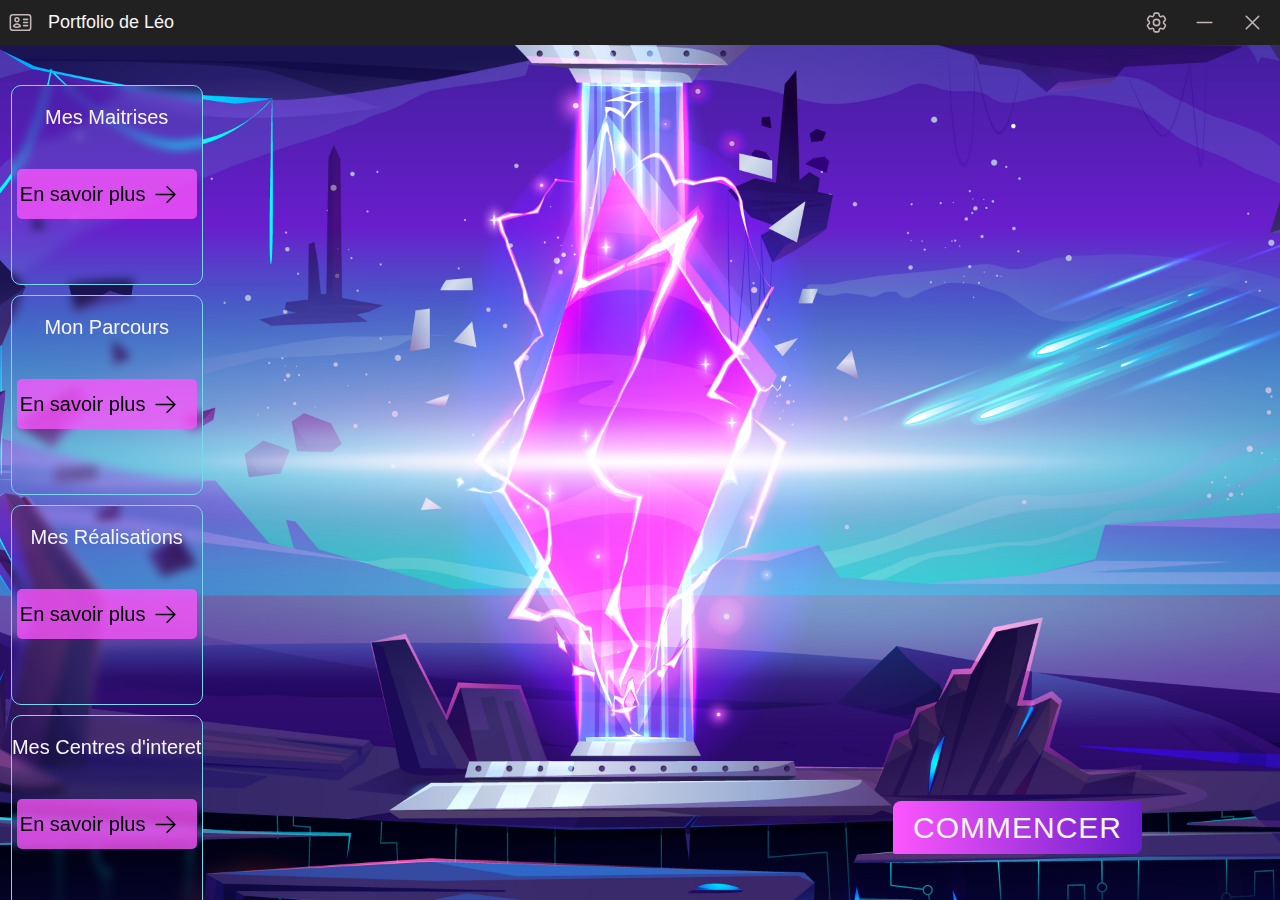
==== index.html @ dedc8388 "premiercommit" ====
<!DOCTYPE html>
<html lang="en">
<head>
    <meta charset="UTF-8">
    <meta http-equiv="X-UA-Compatible" content="IE=edge">
    <meta name="viewport" content="width=device-width, initial-scale=1.0">
    <link rel="preconnect" href="https://fonts.googleapis.com">
    <link rel="preconnect" href="https://fonts.gstatic.com" crossorigin>
    <link rel="preconnect" href="https://fonts.googleapis.com">
    <link rel="preconnect" href="https://fonts.gstatic.com" crossorigin>
    <link rel="stylesheet" href="https://cdnjs.cloudflare.com/ajax/libs/font-awesome/5.15.2/css/all.min.css" integrity="sha512-9/2B2I/1x3tvc5JHl5kgWKKgNgnvMkPWpCxrs7MZZLTWjAG6tVHZx/wfa2QaGj+BcEy40biwvOJZlFzD7+nXjA==" crossorigin="anonymous" />
    <link href="https://fonts.googleapis.com/css2?family=Unbounded:wght@300&display=swap" rel="stylesheet"> 
    <title>Portfolio de Léo</title>

    <link rel="apple-touch-icon" sizes="180x180" href="favicon/apple-touch-icon.png">
    <link rel="icon" type="image/png" sizes="32x32" href="favicon/favicon-32x32.png">
    <link rel="icon" type="image/png" sizes="16x16" href="favicon/favicon-16x16.png">
    <link rel="manifest" href="favicon/site.webmanifest">
    <link rel="mask-icon" href="favicon/safari-pinned-tab.svg" color="#5bbad5">
    <meta name="msapplication-TileColor" content="#da532c">
    <meta name="theme-color" content="#ffffff">

<link rel="stylesheet" href="style.css">

</head>
<body>
<!-- Navbar -->
    <nav>
        <ul class="list-nav">
            <li  class="item-nav">
                <svg xmlns="http://www.w3.org/2000/svg" fill="none" viewBox="0 0 24 24" stroke-width="1.5" stroke="currentColor" class="w-6 h-6">
                    <path stroke-linecap="round" stroke-linejoin="round" d="M15 9h3.75M15 12h3.75M15 15h3.75M4.5 19.5h15a2.25 2.25 0 0 0 2.25-2.25V6.75A2.25 2.25 0 0 0 19.5 4.5h-15a2.25 2.25 0 0 0-2.25 2.25v10.5A2.25 2.25 0 0 0 4.5 19.5Zm6-10.125a1.875 1.875 0 1 1-3.75 0 1.875 1.875 0 0 1 3.75 0Zm1.294 6.336a6.721 6.721 0 0 1-3.17.789 6.721 6.721 0 0 1-3.168-.789 3.376 3.376 0 0 1 6.338 0Z" />
                  </svg> 
            </li>

            <li  class="item-nav">
                <p>Portfolio de Léo</p>
            </li>

            <li class="item-nav">
                <svg xmlns="http://www.w3.org/2000/svg" fill="none" viewBox="0 0 24 24" stroke-width="1.5" stroke="currentColor" class="w-6 h-6">
                    <path stroke-linecap="round" stroke-linejoin="round" d="M9.594 3.94c.09-.542.56-.94 1.11-.94h2.593c.55 0 1.02.398 1.11.94l.213 1.281c.063.374.313.686.645.87.074.04.147.083.22.127.325.196.72.257 1.075.124l1.217-.456a1.125 1.125 0 0 1 1.37.49l1.296 2.247a1.125 1.125 0 0 1-.26 1.431l-1.003.827c-.293.241-.438.613-.43.992a7.723 7.723 0 0 1 0 .255c-.008.378.137.75.43.991l1.004.827c.424.35.534.955.26 1.43l-1.298 2.247a1.125 1.125 0 0 1-1.369.491l-1.217-.456c-.355-.133-.75-.072-1.076.124a6.47 6.47 0 0 1-.22.128c-.331.183-.581.495-.644.869l-.213 1.281c-.09.543-.56.94-1.11.94h-2.594c-.55 0-1.019-.398-1.11-.94l-.213-1.281c-.062-.374-.312-.686-.644-.87a6.52 6.52 0 0 1-.22-.127c-.325-.196-.72-.257-1.076-.124l-1.217.456a1.125 1.125 0 0 1-1.369-.49l-1.297-2.247a1.125 1.125 0 0 1 .26-1.431l1.004-.827c.292-.24.437-.613.43-.991a6.932 6.932 0 0 1 0-.255c.007-.38-.138-.751-.43-.992l-1.004-.827a1.125 1.125 0 0 1-.26-1.43l1.297-2.247a1.125 1.125 0 0 1 1.37-.491l1.216.456c.356.133.751.072 1.076-.124.072-.044.146-.086.22-.128.332-.183.582-.495.644-.869l.214-1.28Z" />
                    <path stroke-linecap="round" stroke-linejoin="round" d="M15 12a3 3 0 1 1-6 0 3 3 0 0 1 6 0Z" />
                  </svg>
            </li>

            <li class="item-nav">
                <svg xmlns="http://www.w3.org/2000/svg" fill="none" viewBox="0 0 24 24" stroke-width="1.5" stroke="currentColor" class="w-6 h-6">
                    <path stroke-linecap="round" stroke-linejoin="round" d="M5 12h14" />
                  </svg>
                  
            </li>

            <li class="item-nav">
                <svg xmlns="http://www.w3.org/2000/svg" fill="none" viewBox="0 0 24 24" stroke-width="1.5" stroke="currentColor" class="w-6 h-6">
                    <path stroke-linecap="round" stroke-linejoin="round" d="M6 18 18 6M6 6l12 12" />
                  </svg>
                  
            </li>

        </ul>
    </nav>

    <!-- Card -->
    
    <div class="accueil flex-container">
        <div class="left-content">
            <div class="list-card">
                <div class="card">
                    <p>Mes Maitrises</p>
                    <div class="savoir">
                        <a href="#">En savoir plus<svg xmlns="http://www.w3.org/2000/svg" fill="none" viewBox="0 0 24 24" stroke-width="1.5" stroke="currentColor" class="w-6 h-6">
                            <path stroke-linecap="round" stroke-linejoin="round" d="M13.5 4.5 21 12m0 0-7.5 7.5M21 12H3" />
                          </svg></a>
                    </div>
                </div>
    
                <div class="card">
                    <p>Mon Parcours</p>
                    <div class="savoir">
                        <a href="">En savoir plus<svg xmlns="http://www.w3.org/2000/svg" fill="none" viewBox="0 0 24 24" stroke-width="1.5" stroke="currentColor" class="w-6 h-6">
                            <path stroke-linecap="round" stroke-linejoin="round" d="M13.5 4.5 21 12m0 0-7.5 7.5M21 12H3" />
                          </svg></a>
                    </div>
                </div>
    
                <div class="card">
                    <p>Mes Réalisations</p>
                    <div class="savoir">
                        <a href="">En savoir plus<svg xmlns="http://www.w3.org/2000/svg" fill="none" viewBox="0 0 24 24" stroke-width="1.5" stroke="currentColor" class="w-6 h-6">
                            <path stroke-linecap="round" stroke-linejoin="round" d="M13.5 4.5 21 12m0 0-7.5 7.5M21 12H3" />
                          </svg></a>
                    </div>
                </div>
    
                <div class="card">
                    <p>Mes Centres d'interet</p>
                    <div class="savoir">
                        <a href="">En savoir plus<svg xmlns="http://www.w3.org/2000/svg" fill="none" viewBox="0 0 24 24" stroke-width="1.5" stroke="currentColor" class="w-6 h-6">
                            <path stroke-linecap="round" stroke-linejoin="round" d="M13.5 4.5 21 12m0 0-7.5 7.5M21 12H3" />
                          </svg></a>
                    </div> 
                </div>
            </div>
        </div>

    <!-- Bouton commencer -->
        <div class="right-content">
            <div class="bouton" id="bouton">
                <a href="#" id="lienBouton" class="commencer">Commencer</a>
            </div>
        </div>
    </div>

    <!-- Information Maitrise-->
    <div id="information-1" class="information invisible">
        <svg xmlns="http://www.w3.org/2000/svg" fill="none" viewBox="0 0 24 24" stroke-width="1.5" stroke="currentColor" class="w-6 h-6 closeIcon">
            <path stroke-linecap="round" stroke-linejoin="round" d="M6 18 18 6M6 6l12 12" />
        </svg>
        <div class="skills-heading" id="skills">
            <h2>Mes Maîtrises</h2>
                  <div class="skills-bar">
                    
                    <div class="bar">
                      <div class="info">
                        <span>HTML</span>
                      </div>
                      <div class="progress-line"><span class="html"></span></div>
                      <div class="bar">
                        <div class="info">
                          <span>CSS</span>
                        </div>
                        <div class="progress-line"><span class="css"></span></div>
                        <div class="bar">
                          <div class="info">
                            <span>SASS</span>
                          </div>
                          <div class="progress-line"><span class="sass"></span></div>
                          <div class="bar">
                            <div class="info">
                              <span>BOOTSTRAP</span>
                            </div>
                            <div class="progress-line"><span class="bootstrap"></span></div>
                            <div class="bar">
                              <div class="info">
                                <span>JAVASCRIPT</span>
                              </div>
                              <div class="progress-line"><span class="js"></span></div>
                            </div>
                          </div>
                        </div>
                      </div>
                    </div>
                  </div>
                </div>
    </div>

     <!-- Information Formation-->
    <div id="information-2" class="information invisible">
        <svg xmlns="http://www.w3.org/2000/svg" fill="none" viewBox="0 0 24 24" stroke-width="1.5" stroke="currentColor" class="w-6 h-6 closeIcon">
            <path stroke-linecap="round" stroke-linejoin="round" d="M6 18 18 6M6 6l12 12" />
        </svg>
        <div class="formation" id="formation">
            <h6>Mes Formations</h6>
            <div class="premier">
              <h7>BAC STI2D (Sciences
                et Technologies de l'Industrie et du Développement
                Durable)</h7>
              <p>En 2021 au lycée la Colinière (Nantes)</p>
          </div>
  
  
          <div class="deuxieme">
            <h8>BTS SNIR (Système Numériques Informatique et Réseaux)</h8>
            <p>Arrêté au mois de Janvier 2022 au lycée Nicolas Appert (Orvault)</p> 
          </div>
  
  
          <div class="troisieme">
            <h9>Formation Développeur Web et Web Mobile avec Anglais renforcé à l'AFPA</h9>
            <p>En 2023 100% à distance</p>
          
          </div>
          </div>
    </div>

 <!-- Information Realisation-->
    <div id="information-3" class="information invisible">
        <svg xmlns="http://www.w3.org/2000/svg" fill="none" viewBox="0 0 24 24" stroke-width="1.5" stroke="currentColor" class="w-6 h-6 closeIcon">
            <path stroke-linecap="round" stroke-linejoin="round" d="M6 18 18 6M6 6l12 12" />
        </svg>
        <div class="imgcard1" id="realisation">
            <div class="cards">
              <h2 class="header">
                 Mes Réalisations
              </h2>
              <div class="services">
                 <div class="content content-1">
                    <div class="corps"></div>
                    <h2>
                      SUSHI RESTAURANT
                    </h2>
                    <p>
                       Site d'un restaurant de sushi
                    </p>
                    <a href="ressources/projet/Resto Japonais.zip" download="Resto Japonais">TELECHARGER</a>
                 </div>
                 <div class="content content-2">
                    <div class="corps"></div>
                    <h2>
                       MONTAGNE LANDING
                    </h2>
                    <p>
                       Site montagne
                    </p>
                    <a href="ressources/projet/Sass exo page.zip" download="Sass exo page">TELECHARGER</a>
                 </div>
                 <div class="content content-3">
                    <div class="corps"></div>
                    <h2>
                       GEORGIA RESTAURANT
                    </h2>
                    <p>
                      Site d'un restaurant Italien
                    </p>
                    <a href="ressources/projet/Site restaurant Georgia.zip" download="Site restaurant Georgia">TELECHARGER</a>
                 </div>
              </div>
            </div>
          </div>
    </div>

     <!-- Information Centre d'interet-->
    <div id="information-4" class="information invisible">
        <svg xmlns="http://www.w3.org/2000/svg" fill="none" viewBox="0 0 24 24" stroke-width="1.5" stroke="currentColor" class="w-6 h-6 closeIcon">
            <path stroke-linecap="round" stroke-linejoin="round" d="M6 18 18 6M6 6l12 12" />
        </svg>
        <div class="titre" id="interet">
            <h6>Mes centres d'intérêt</h6>
          </div>
          <div class="card28">
            <div class="sectioncard">
              <h2>La culture générale</h2>
              <p>Je m'intéresse à de nombreux sujets de culture générale, tels que l'histoire, la littérature, la musique, et les arts visuels.</p>
            </div>
            <div class="sectioncard">
              <h2>Les jeux vidéos</h2>
              <p>Je suis passionné par les jeux vidéos depuis mon enfance, et j'aime explorer les mondes virtuels et découvrir de nouvelles mécaniques de jeu.</p>
            </div>
            <div class="sectioncard">
              <h2>Les sciences</h2>
              <p>Je suis fasciné par le monde naturel et les lois qui le régissent, et j'aime apprendre sur les sciences, en particulier la physique et les neurosciences.</p>
            </div>
            <div class="sectioncard">
              <h2>L'informatique</h2>
              <p>Je suis l'actualité par rapport aux dernières mises à jour, sorties de produits. Le développement web est pour moi une grande passion car c'est un nouveau monde qui s'offre à nous avec pleins de possibilités</p>
            </div>
          </div>
    </div>

    <script src="script.js"></script>
</body>
</html>
---- style.css ----
*, ::after, ::before {
    margin: 0;
    padding: 0;
    box-sizing: border-box;
}

html {
    scroll-behavior: smooth;
}

body {
    font-family: Nunito sans, sans-serif;
}

/* Navbar */
nav {
    height: 45px;
    width: 100%;
    background: rgb(34, 33, 33);
    z-index: 10;
}

.list-nav {
    height: 100%;
    width: 100%;
    display: flex;
    justify-content: space-between;
    list-style-type: none;
    z-index: 20;
}

.item-nav {
    display: flex;
    align-items: center;
}

.list-nav:nth-child(1),
.item-nav:nth-child(2) {
    margin-right: auto;
}

.item-nav p {
    font-size: 18px;
    color: whitesmoke;
}

svg {
    width: 25px;
    height: 25px;
    color: rgb(196, 183, 183);
    margin: 0 15px 0 8px;
}

svg:hover {
    cursor: pointer;
}


/* Accueil */
.accueil {
    width: 100%;
    height: 100vh;
    background-image: url(images/2306.w026.n002.3461B.p1.3461.jpg);
    background-position: center;
    background-repeat: no-repeat;
    background-size: cover;
    position:fixed;
}

.flex-container {
    display: flex;
    justify-content: space-between;
    align-items: center;
    height: 100vh;
}

.left-content {
    width: 20%;
    height: 100%;
    display: flex;
    justify-content: center;
    align-items: center;
}

.right-content {
    width: 100%;
    height: 100%;
    display: flex;
    justify-content: flex-end;
    align-items: center;
}

.list-card {
    width: 90%;
    display: flex;
    flex-direction: column;
    justify-content: center;
    align-items: flex-start;
}

.list-card .card {
    width: 100%;
    height: 200px;
    backdrop-filter: blur(5px);
    margin-top: 10px;
    border-radius: 10px;
    text-align: center;
    color: whitesmoke;
    font-size: 20px;
    padding-top: 20px;
    border: rgb(121, 216, 237) 1px solid;
}

.savoir {
    display: flex;
    flex-direction: column;
    justify-content: center;
    align-items: center;
    width: 180px;
    height: 50px;
    background-color: rgba(253, 85, 253, 0.781);
    border-radius: 5px;
    margin-top: 40px;
    margin-right: auto;
    margin-left: auto;
}

.savoir a {
    text-decoration: none;
    display: flex;
    align-items: center;
    color: #000;
    
}

.savoir svg {
    color: #000;
}

.bouton {
    position: absolute;
    right: 10%; /* Déplacer le bouton vers la gauche */
    bottom: 10%;
    padding: 10px;
}

.bouton a {
    font-size: 30px;
    text-decoration: none;
    color: whitesmoke;
    padding: 10px 20px;
    border-bottom-left-radius: 2px;
    border-top-right-radius: 2px;
    border-top-left-radius: 8px;
    border-bottom-right-radius: 8px;
    text-transform: uppercase;
    letter-spacing: 1px;
}

.commencer {
    background: linear-gradient(to right, rgb(253, 86, 254), rgb(104, 29, 202));
}

.arreter {
    background: linear-gradient(to right, rgb(0, 73, 178), rgb(59, 195, 238));
}

.invisible {
    display: none;
}

.information {
    position: fixed;
    top: 50%;
    left: 50%;
    transform: translate(-50%, -50%);
    width: 50%;
    height: 80%;
    backdrop-filter: blur(30px);
    padding: 20px;
    border-radius: 10px;
    box-shadow: 0 0 10px rgba(0, 0, 0, 0.1);
    margin-top: 20px;
}

.information svg {
    position: absolute;
    top: 10px;
    right: 0;
    width: 40px;
    height: 40px;
    color:#000;
}


/* Mes maitrises */
.skills-heading h2{
    color:#ffffff;
    font-size: 60px;
    text-align: center;
}
  
.skills-bar {
    display: flex;
    justify-content: center;
}
  
.skills-bar .bar {
    margin: 50px 0;
}
  
.skills-bar .bar .info span {
    font-size: 1.5rem;
    font-weight: 500;
    color:#ffffff;
}
  
.skills-bar .bar .info {
    margin-bottom: 8px;
    color: #ffffff;
}
  
.skills-bar .bar .progress-line {
    position: relative;
    height: 10px;
    width: 550px;
    background: #ffffff;
    border-radius: 10px;
    transform: scaleX(0);
    transform-origin: left;
    animation: animate 1s cubic-bezier(1, 0, 0.5, 1) forwards;
}
  
.bar .progress-line span {
    position: absolute;
    background: rgb(238, 80, 249);
    height: 100%;
    border-radius: 10px;
    transform: scaleX(0);
    transform-origin: left;
    animation: animate 1s 1s cubic-bezier(1, 0, 0.5, 1) forwards;
}
  
@keyframes animate {
    100% {
      transform: scaleX(1);
    }
}
  
.progress-line .html {
    width: 70%;
}
.progress-line .css {
    width: 60%;
}
.progress-line .sass {
    width: 50%;
}
.progress-line .bootstrap {
    width: 50%;
}
.progress-line .js {
    width: 50%;
}
  
.bar .progress-line span::before {
    position: absolute;
    content: "";
    height: 0;
    right: 0;
    top: -12px;
    width: 0;
    border: 7px solid transparent;
    border-bottom-width: 0px;
    border-right-width: 0px;
    border-top-style: #ffffff;
    border-top-color: #ffffff;
}
  
.bar .progress-line span::after {
    position: absolute;
    right: 0;
    top: -28px;
    color: #000000;
    font-size: 12px;
    font-weight: 700;
    background: #ffffff;
  
    border-radius: 3px;
}
  
.progress-line .html::after {
    content: "80%";
}
.progress-line .css::after {
    content: "70%";
}
.progress-line .sass::after {
    content: "50%";
}
.progress-line .bootstrap::after {
    content: "50%";
}
.progress-line .js::after {
    content: "50%";
}
  
.navbar.solid {
    background-color: #ffffff;
    transition: background-color 1s ease 0s;
    box-shadow: 0 0 4px rgba(0, 0, 0, 0.2);
    z-index: 500;
}
  
.navbar.solid .navbar-brand {
    display: inline-block;
    color: #ffffff;
    transition: color 1s ease 0s;
}
  
.navbar-brand {
    display: none;
    color: #ffffff;
    font-weight: 400;
}


/* Formations */
.formation {
    display: flex;
    flex-direction: column;
    align-items: center;
    text-align: center;
}
    
    
.formation > div {
      margin-bottom: 90px; /* Ajustez la valeur selon votre préférence */
}
    
    
.formation h6{
      color:rgb(255, 255, 255);
      font-size: 60px;
      text-align: center;
      font-family: 'Inter', sans-serif;
      margin-bottom: 20px;
    
}
.formation h7,
.formation h8,
.formation h9 {
      text-align: center;
      font-size: 40px;
      color:rgb(36, 7, 102);
}
    
.formation p{
      color:rgb(228, 228, 228);
      font-size: 30px;
    
}


/* Mes réalisations */
  .cards{
    max-width: 1100px;
    margin: 0 auto;
    text-align: center;
  
  }
  .cards h2.header{
    font-size: 55px;
    margin: 0 0 100px 0;
    letter-spacing: 1px;
    color:#f5f5f5;
  }
  .services{
    display: flex;
    align-items: center;
  }
  .content{
    display: flex;
    flex-wrap: wrap;
    flex: 1;
    margin: 20px;
    padding: 20px;
    border: 2px solid #c0b5b5;
    border-radius: 4px;
    transition: all .3s ease;
    color:#ebedf1;
  }
  .content .corps{
    font-size: 70px;
    margin: 16px 0;
  }
  .content > *{
    flex: 1 1 100%;
  }
  .content:hover{
    color: white;
  }
  .content:hover a{
    border-color: #ffffff;
    background: #000000;
  }
  .content-1:hover{
    border-color: rgba(33, 37, 41);
    background: rgba(33, 37, 41);
  }
  .content-1:hover a{
    color: #ffffff;
  }
  .content-2:hover{
    border-color: rgba(0, 105, 129);
    background: rgba(0, 105, 129);
  }
  .content-2:hover a{
    color: #ffffff;
  }
  .content-3:hover{
    border-color: rgba(211, 171, 85);
    background: rgba(211, 171, 85);
  }
  .content-3:hover a{
    color: #ffffff;
  }
  .content h2{
    font-size: 30px;
    margin: 16px 0;
    letter-spacing: 1px;
    text-transform: uppercase;
  }
  .content p{
    font-size: 17px;
    font-family: 'Poppins',sans-serif;
  }
  .content a{
    margin: 22px 0;
    background: black;
    color: white;
    text-decoration: none;
    text-transform: uppercase;
    border: 1px solid black;
    padding: 15px 0;
    border-radius: 25px;
    transition: .3s ease;
  }
  .content a:hover{
    border-radius: 4px;
  }

  .card28 {
    margin: 0 auto;
    max-width: 800px;
    padding: 20px;
    border-radius: 5px;
  }
  
  /* Style pour les titres de section */
  .titre h6 {
    font-size: 50px;
    font-weight: bold;
    text-align: center;
    color:#ffffff;
  
  }
  
  .sectioncard h2{
    font-size: 30px;
    line-height: 1.5;
    color:rgb(39, 24, 92);
    text-align: center;
  }
  
  /* Style pour les paragraphes de section */
  .sectioncard p {
    font-size: 25px;
    line-height: 1.5;
    text-align: center;
    color:#ffffff;
  }
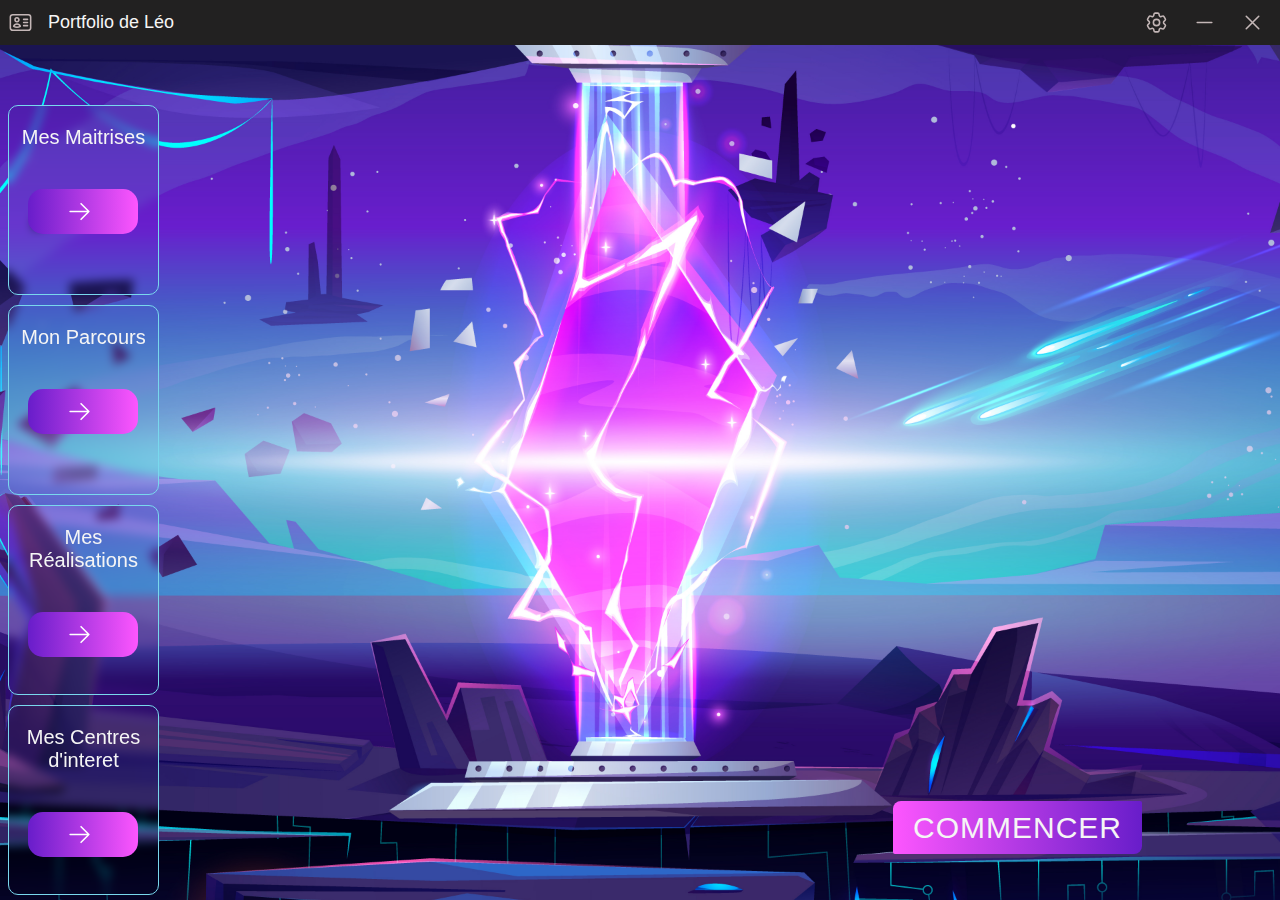
==== commit 8c19981e: "AjoutDesDifferentesPages" ====
--- a/index.html
+++ b/index.html
@@ -27,7 +27,7 @@
 <!-- Navbar -->
     <nav>
         <ul class="list-nav">
-            <li  class="item-nav">
+            <li  class="item-nav" onclick="window.location.href = 'index.html';">
                 <svg xmlns="http://www.w3.org/2000/svg" fill="none" viewBox="0 0 24 24" stroke-width="1.5" stroke="currentColor" class="w-6 h-6">
                     <path stroke-linecap="round" stroke-linejoin="round" d="M15 9h3.75M15 12h3.75M15 15h3.75M4.5 19.5h15a2.25 2.25 0 0 0 2.25-2.25V6.75A2.25 2.25 0 0 0 19.5 4.5h-15a2.25 2.25 0 0 0-2.25 2.25v10.5A2.25 2.25 0 0 0 4.5 19.5Zm6-10.125a1.875 1.875 0 1 1-3.75 0 1.875 1.875 0 0 1 3.75 0Zm1.294 6.336a6.721 6.721 0 0 1-3.17.789 6.721 6.721 0 0 1-3.168-.789 3.376 3.376 0 0 1 6.338 0Z" />
                   </svg> 
@@ -38,20 +38,21 @@
             </li>
 
             <li class="item-nav">
-                <svg xmlns="http://www.w3.org/2000/svg" fill="none" viewBox="0 0 24 24" stroke-width="1.5" stroke="currentColor" class="w-6 h-6">
+                <svg id="rotate" xmlns="http://www.w3.org/2000/svg" fill="none" viewBox="0 0 24 24" stroke-width="1.5" stroke="currentColor" class="w-6 h-6">
                     <path stroke-linecap="round" stroke-linejoin="round" d="M9.594 3.94c.09-.542.56-.94 1.11-.94h2.593c.55 0 1.02.398 1.11.94l.213 1.281c.063.374.313.686.645.87.074.04.147.083.22.127.325.196.72.257 1.075.124l1.217-.456a1.125 1.125 0 0 1 1.37.49l1.296 2.247a1.125 1.125 0 0 1-.26 1.431l-1.003.827c-.293.241-.438.613-.43.992a7.723 7.723 0 0 1 0 .255c-.008.378.137.75.43.991l1.004.827c.424.35.534.955.26 1.43l-1.298 2.247a1.125 1.125 0 0 1-1.369.491l-1.217-.456c-.355-.133-.75-.072-1.076.124a6.47 6.47 0 0 1-.22.128c-.331.183-.581.495-.644.869l-.213 1.281c-.09.543-.56.94-1.11.94h-2.594c-.55 0-1.019-.398-1.11-.94l-.213-1.281c-.062-.374-.312-.686-.644-.87a6.52 6.52 0 0 1-.22-.127c-.325-.196-.72-.257-1.076-.124l-1.217.456a1.125 1.125 0 0 1-1.369-.49l-1.297-2.247a1.125 1.125 0 0 1 .26-1.431l1.004-.827c.292-.24.437-.613.43-.991a6.932 6.932 0 0 1 0-.255c.007-.38-.138-.751-.43-.992l-1.004-.827a1.125 1.125 0 0 1-.26-1.43l1.297-2.247a1.125 1.125 0 0 1 1.37-.491l1.216.456c.356.133.751.072 1.076-.124.072-.044.146-.086.22-.128.332-.183.582-.495.644-.869l.214-1.28Z" />
                     <path stroke-linecap="round" stroke-linejoin="round" d="M15 12a3 3 0 1 1-6 0 3 3 0 0 1 6 0Z" />
                   </svg>
             </li>
 
-            <li class="item-nav">
-                <svg xmlns="http://www.w3.org/2000/svg" fill="none" viewBox="0 0 24 24" stroke-width="1.5" stroke="currentColor" class="w-6 h-6">
-                    <path stroke-linecap="round" stroke-linejoin="round" d="M5 12h14" />
-                  </svg>
-                  
-            </li>
-
-            <li class="item-nav">
+            <li class="item-nav" onclick="window.location.href = 'bureau.html';">
+              <svg xmlns="http://www.w3.org/2000/svg" fill="none" viewBox="0 0 24 24" stroke-width="1.5" stroke="currentColor" class="w-6 h-6">
+                  <path stroke-linecap="round" stroke-linejoin="round" d="M5 12h14" />
+              </svg>
+          </li>
+          
+          
+
+            <li class="item-nav" onclick="window.location.href = 'menu.html';">
                 <svg xmlns="http://www.w3.org/2000/svg" fill="none" viewBox="0 0 24 24" stroke-width="1.5" stroke="currentColor" class="w-6 h-6">
                     <path stroke-linecap="round" stroke-linejoin="round" d="M6 18 18 6M6 6l12 12" />
                   </svg>
@@ -69,7 +70,7 @@
                 <div class="card">
                     <p>Mes Maitrises</p>
                     <div class="savoir">
-                        <a href="#">En savoir plus<svg xmlns="http://www.w3.org/2000/svg" fill="none" viewBox="0 0 24 24" stroke-width="1.5" stroke="currentColor" class="w-6 h-6">
+                        <a href="#"><svg xmlns="http://www.w3.org/2000/svg" fill="none" viewBox="0 0 24 24" stroke-width="1.5" stroke="currentColor" class="w-6 h-6">
                             <path stroke-linecap="round" stroke-linejoin="round" d="M13.5 4.5 21 12m0 0-7.5 7.5M21 12H3" />
                           </svg></a>
                     </div>
@@ -78,7 +79,7 @@
                 <div class="card">
                     <p>Mon Parcours</p>
                     <div class="savoir">
-                        <a href="">En savoir plus<svg xmlns="http://www.w3.org/2000/svg" fill="none" viewBox="0 0 24 24" stroke-width="1.5" stroke="currentColor" class="w-6 h-6">
+                        <a href=""><svg xmlns="http://www.w3.org/2000/svg" fill="none" viewBox="0 0 24 24" stroke-width="1.5" stroke="currentColor" class="w-6 h-6">
                             <path stroke-linecap="round" stroke-linejoin="round" d="M13.5 4.5 21 12m0 0-7.5 7.5M21 12H3" />
                           </svg></a>
                     </div>
@@ -87,7 +88,7 @@
                 <div class="card">
                     <p>Mes Réalisations</p>
                     <div class="savoir">
-                        <a href="">En savoir plus<svg xmlns="http://www.w3.org/2000/svg" fill="none" viewBox="0 0 24 24" stroke-width="1.5" stroke="currentColor" class="w-6 h-6">
+                        <a href=""><svg xmlns="http://www.w3.org/2000/svg" fill="none" viewBox="0 0 24 24" stroke-width="1.5" stroke="currentColor" class="w-6 h-6">
                             <path stroke-linecap="round" stroke-linejoin="round" d="M13.5 4.5 21 12m0 0-7.5 7.5M21 12H3" />
                           </svg></a>
                     </div>
@@ -96,7 +97,7 @@
                 <div class="card">
                     <p>Mes Centres d'interet</p>
                     <div class="savoir">
-                        <a href="">En savoir plus<svg xmlns="http://www.w3.org/2000/svg" fill="none" viewBox="0 0 24 24" stroke-width="1.5" stroke="currentColor" class="w-6 h-6">
+                        <a href=""><svg xmlns="http://www.w3.org/2000/svg" fill="none" viewBox="0 0 24 24" stroke-width="1.5" stroke="currentColor" class="w-6 h-6">
                             <path stroke-linecap="round" stroke-linejoin="round" d="M13.5 4.5 21 12m0 0-7.5 7.5M21 12H3" />
                           </svg></a>
                     </div> 
--- a/style.css
+++ b/style.css
@@ -53,6 +53,32 @@
 
 svg:hover {
     cursor: pointer;
+    color:#fafafa;
+}
+
+
+
+#rotate {
+    transform: rotate(0deg);
+    transition: transform 0.3s ease;
+}
+
+#rotate:hover {
+    animation: rotateAnimation 0.3s ease forwards;
+}
+
+@keyframes rotateBackAnimation {
+    0% { transform: rotate(30deg); }
+    100% { transform: rotate(0deg); }
+}
+
+@keyframes rotateAnimation {
+    0% { transform: rotate(0deg); }
+    100% { transform: rotate(30deg); }
+}
+
+#rotate:not(:hover) {
+    animation: rotateBackAnimation 0.3s ease forwards;
 }
 
 
@@ -75,7 +101,7 @@
 }
 
 .left-content {
-    width: 20%;
+    width: 15%;
     height: 100%;
     display: flex;
     justify-content: center;
@@ -100,7 +126,7 @@
 
 .list-card .card {
     width: 100%;
-    height: 200px;
+    height: 190px;
     backdrop-filter: blur(5px);
     margin-top: 10px;
     border-radius: 10px;
@@ -116,10 +142,10 @@
     flex-direction: column;
     justify-content: center;
     align-items: center;
-    width: 180px;
-    height: 50px;
-    background-color: rgba(253, 85, 253, 0.781);
-    border-radius: 5px;
+    width: 110px;
+    height: 45px;
+    background: linear-gradient(to right, rgb(104, 29, 202),rgb(253, 86, 254) );
+    border-radius: 15px;
     margin-top: 40px;
     margin-right: auto;
     margin-left: auto;
@@ -134,7 +160,7 @@
 }
 
 .savoir svg {
-    color: #000;
+    color: #ffffff;
 }
 
 .bouton {
@@ -479,4 +505,76 @@
     line-height: 1.5;
     text-align: center;
     color:#ffffff;
-  }+  }
+
+  /* Menu.html */
+
+  .portail {
+    width: 100%;
+    height: 100vh;
+    background-image: url(images/2308-w026-n002-3750B-p1-3750.jpg);
+    background-position: center;
+    background-repeat: no-repeat;
+    background-size: cover;
+    position:fixed;
+}
+
+/* Bureau.html */
+
+.bureau {
+    width: 100%;
+    height: 100vh;
+    background-image: url(images/Arriere-plan-fond-d-ecran-4k-windows10.jpg);
+    background-position: center;
+    background-repeat: no-repeat;
+    background-size: cover;
+    position:fixed;
+    flex: 1;
+    display: flex;
+    flex-direction: column;
+    justify-content: flex-end;
+}
+
+.container {
+    width: 100%;
+    display: flex;
+    justify-content: center; /* Pour aligner les éléments en ligne de gauche à droite */
+    align-items: center;
+    padding: 3px;
+    background-color: rgba(36, 33, 33, 0.986);
+}
+
+.windows svg{
+    width: 35px;
+    height: 35px;
+    margin: 0;
+}
+
+.search {
+    display: flex;
+    justify-content: flex-start;
+    align-items: center;
+    width: 200px;
+    height: 35px;
+    background-color:rgb(85, 81, 81);
+    margin-left: 10px;
+    border-radius: 30px;
+}
+
+.search p{
+    display: flex;
+    align-items: center;
+    color:rgb(201, 198, 198)
+}
+
+.logobarre{
+    width: 35px;
+    height: 35px;
+    margin-left: 10px;
+    border-radius: 5px;
+    text-align: center;
+}
+
+img:hover{
+    cursor: pointer;
+}
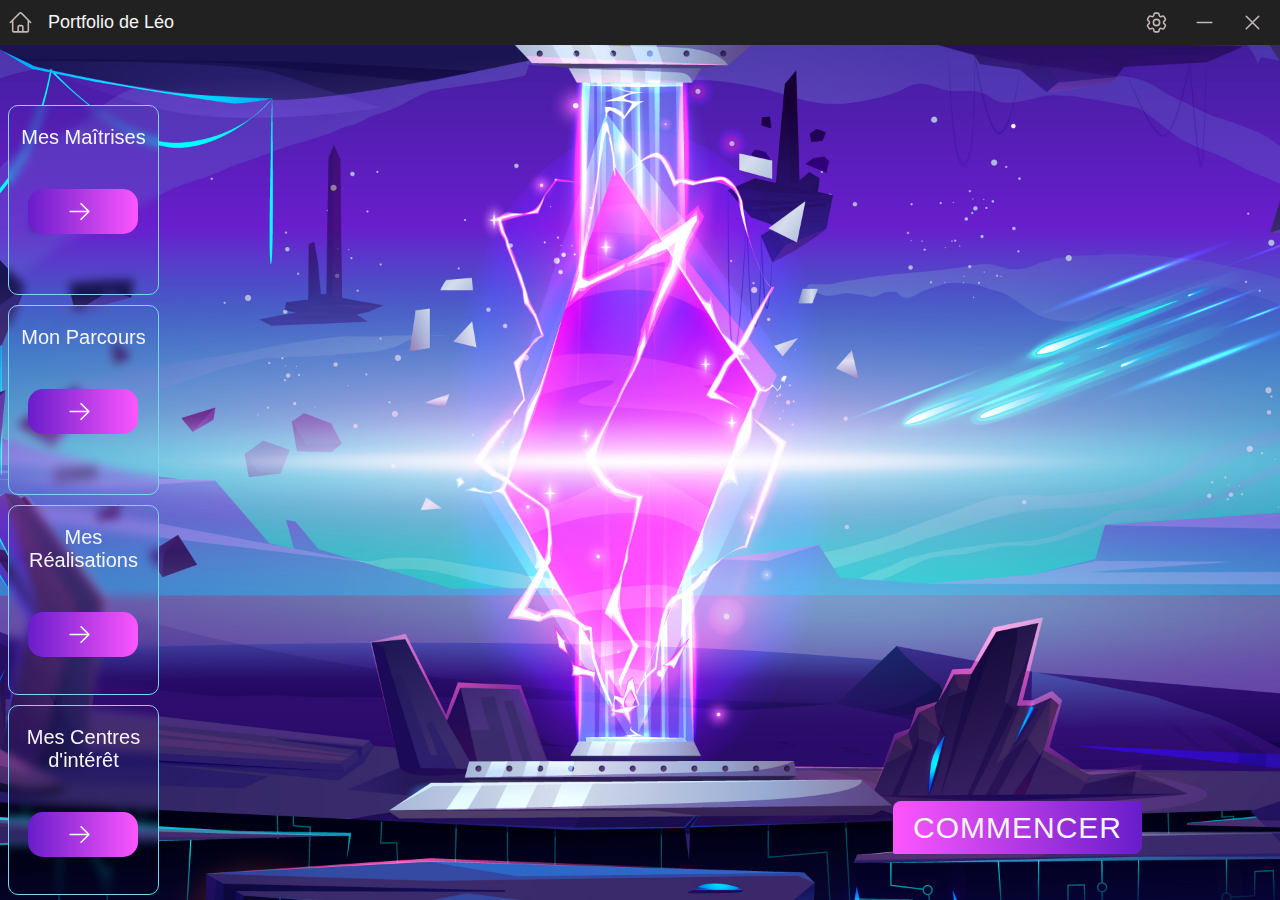
==== commit 99f996e6: "ChangementSvgPonctuation" ====
--- a/index.html
+++ b/index.html
@@ -28,9 +28,10 @@
     <nav>
         <ul class="list-nav">
             <li  class="item-nav" onclick="window.location.href = 'index.html';">
-                <svg xmlns="http://www.w3.org/2000/svg" fill="none" viewBox="0 0 24 24" stroke-width="1.5" stroke="currentColor" class="w-6 h-6">
-                    <path stroke-linecap="round" stroke-linejoin="round" d="M15 9h3.75M15 12h3.75M15 15h3.75M4.5 19.5h15a2.25 2.25 0 0 0 2.25-2.25V6.75A2.25 2.25 0 0 0 19.5 4.5h-15a2.25 2.25 0 0 0-2.25 2.25v10.5A2.25 2.25 0 0 0 4.5 19.5Zm6-10.125a1.875 1.875 0 1 1-3.75 0 1.875 1.875 0 0 1 3.75 0Zm1.294 6.336a6.721 6.721 0 0 1-3.17.789 6.721 6.721 0 0 1-3.168-.789 3.376 3.376 0 0 1 6.338 0Z" />
-                  </svg> 
+              <svg xmlns="http://www.w3.org/2000/svg" fill="none" viewBox="0 0 24 24" stroke-width="1.5" stroke="currentColor" class="w-6 h-6">
+                <path stroke-linecap="round" stroke-linejoin="round" d="m2.25 12 8.954-8.955c.44-.439 1.152-.439 1.591 0L21.75 12M4.5 9.75v10.125c0 .621.504 1.125 1.125 1.125H9.75v-4.875c0-.621.504-1.125 1.125-1.125h2.25c.621 0 1.125.504 1.125 1.125V21h4.125c.621 0 1.125-.504 1.125-1.125V9.75M8.25 21h8.25" />
+              </svg>
+              
             </li>
 
             <li  class="item-nav">
@@ -68,7 +69,7 @@
         <div class="left-content">
             <div class="list-card">
                 <div class="card">
-                    <p>Mes Maitrises</p>
+                    <p>Mes Maîtrises</p>
                     <div class="savoir">
                         <a href="#"><svg xmlns="http://www.w3.org/2000/svg" fill="none" viewBox="0 0 24 24" stroke-width="1.5" stroke="currentColor" class="w-6 h-6">
                             <path stroke-linecap="round" stroke-linejoin="round" d="M13.5 4.5 21 12m0 0-7.5 7.5M21 12H3" />
@@ -95,7 +96,7 @@
                 </div>
     
                 <div class="card">
-                    <p>Mes Centres d'interet</p>
+                    <p>Mes Centres d'intérêt</p>
                     <div class="savoir">
                         <a href=""><svg xmlns="http://www.w3.org/2000/svg" fill="none" viewBox="0 0 24 24" stroke-width="1.5" stroke="currentColor" class="w-6 h-6">
                             <path stroke-linecap="round" stroke-linejoin="round" d="M13.5 4.5 21 12m0 0-7.5 7.5M21 12H3" />
@@ -254,7 +255,7 @@
             </div>
             <div class="sectioncard">
               <h2>L'informatique</h2>
-              <p>Je suis l'actualité par rapport aux dernières mises à jour, sorties de produits. Le développement web est pour moi une grande passion car c'est un nouveau monde qui s'offre à nous avec pleins de possibilités</p>
+              <p>Je suis l'actualité par rapport aux dernières mises à jour, sorties de produits. Le développement web est pour moi une grande passion car c'est un nouveau monde qui s'offre à nous avec pleins de possibilités.</p>
             </div>
           </div>
     </div>
--- a/style.css
+++ b/style.css
@@ -524,7 +524,7 @@
 .bureau {
     width: 100%;
     height: 100vh;
-    background-image: url(images/Arriere-plan-fond-d-ecran-4k-windows10.jpg);
+    background-image: url(images/windows-11-wallpaper-img19-60ca004951f20-scaled.jpg);
     background-position: center;
     background-repeat: no-repeat;
     background-size: cover;
@@ -538,7 +538,7 @@
 .container {
     width: 100%;
     display: flex;
-    justify-content: center; /* Pour aligner les éléments en ligne de gauche à droite */
+    justify-content: center;
     align-items: center;
     padding: 3px;
     background-color: rgba(36, 33, 33, 0.986);
@@ -562,8 +562,6 @@
 }
 
 .search p{
-    display: flex;
-    align-items: center;
     color:rgb(201, 198, 198)
 }
 
@@ -577,4 +575,4 @@
 
 img:hover{
     cursor: pointer;
-}
+}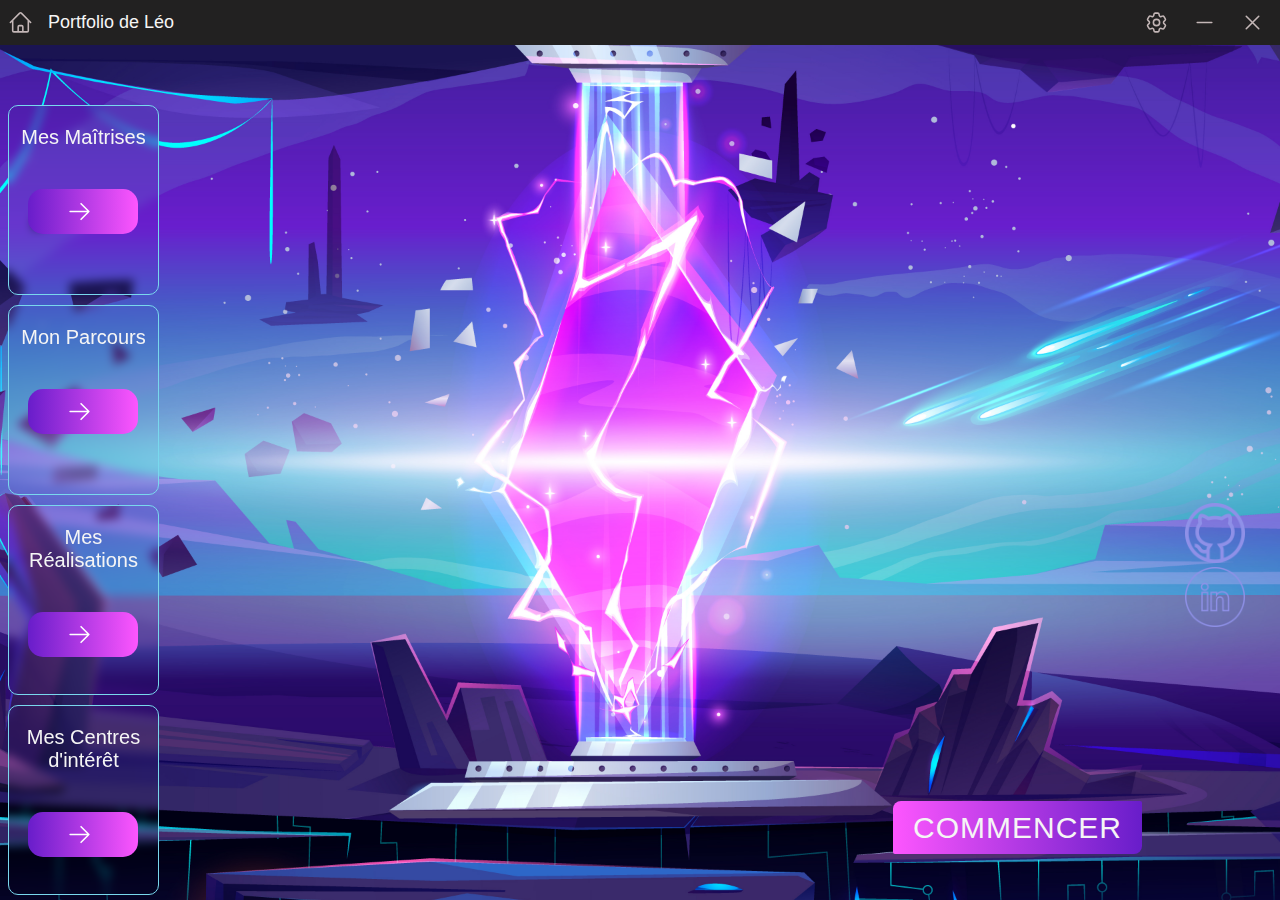
==== commit d1c5ac2a: "ChangementReseaux" ====
--- a/index.html
+++ b/index.html
@@ -113,6 +113,19 @@
             </div>
         </div>
     </div>
+
+    <div class="reseaux-container">
+      <div class="reseaux">
+          <div class="github">
+              <a href="https://github.com/LeoV0" target="_blank"><img src="images/github(1).png" alt=""></a>
+          </div>
+          <div class="linkedin">
+              <a href="MonLinkedin" target="_blank"><img src="images/linkedin(1).png" alt=""></a>
+          </div>
+      </div>
+  </div>
+  
+  
 
     <!-- Information Maitrise-->
     <div id="information-1" class="information invisible">
--- a/style.css
+++ b/style.css
@@ -575,4 +575,23 @@
 
 img:hover{
     cursor: pointer;
+}
+
+
+.reseaux-container {
+    position: fixed;
+    top: 63%;
+    right: 35px;
+    transform: translateY(-50%);
+}
+
+.reseaux img {
+    width: 60px;
+    height: 60px;
+    filter: invert(65%) sepia(42%) saturate(2317%) hue-rotate(202deg) brightness(94%) contrast(93%);
+
+}
+
+.reseaux img:hover {
+    filter: invert(23%) sepia(99%) saturate(4873%) hue-rotate(279deg) brightness(97%) contrast(92%);
 }